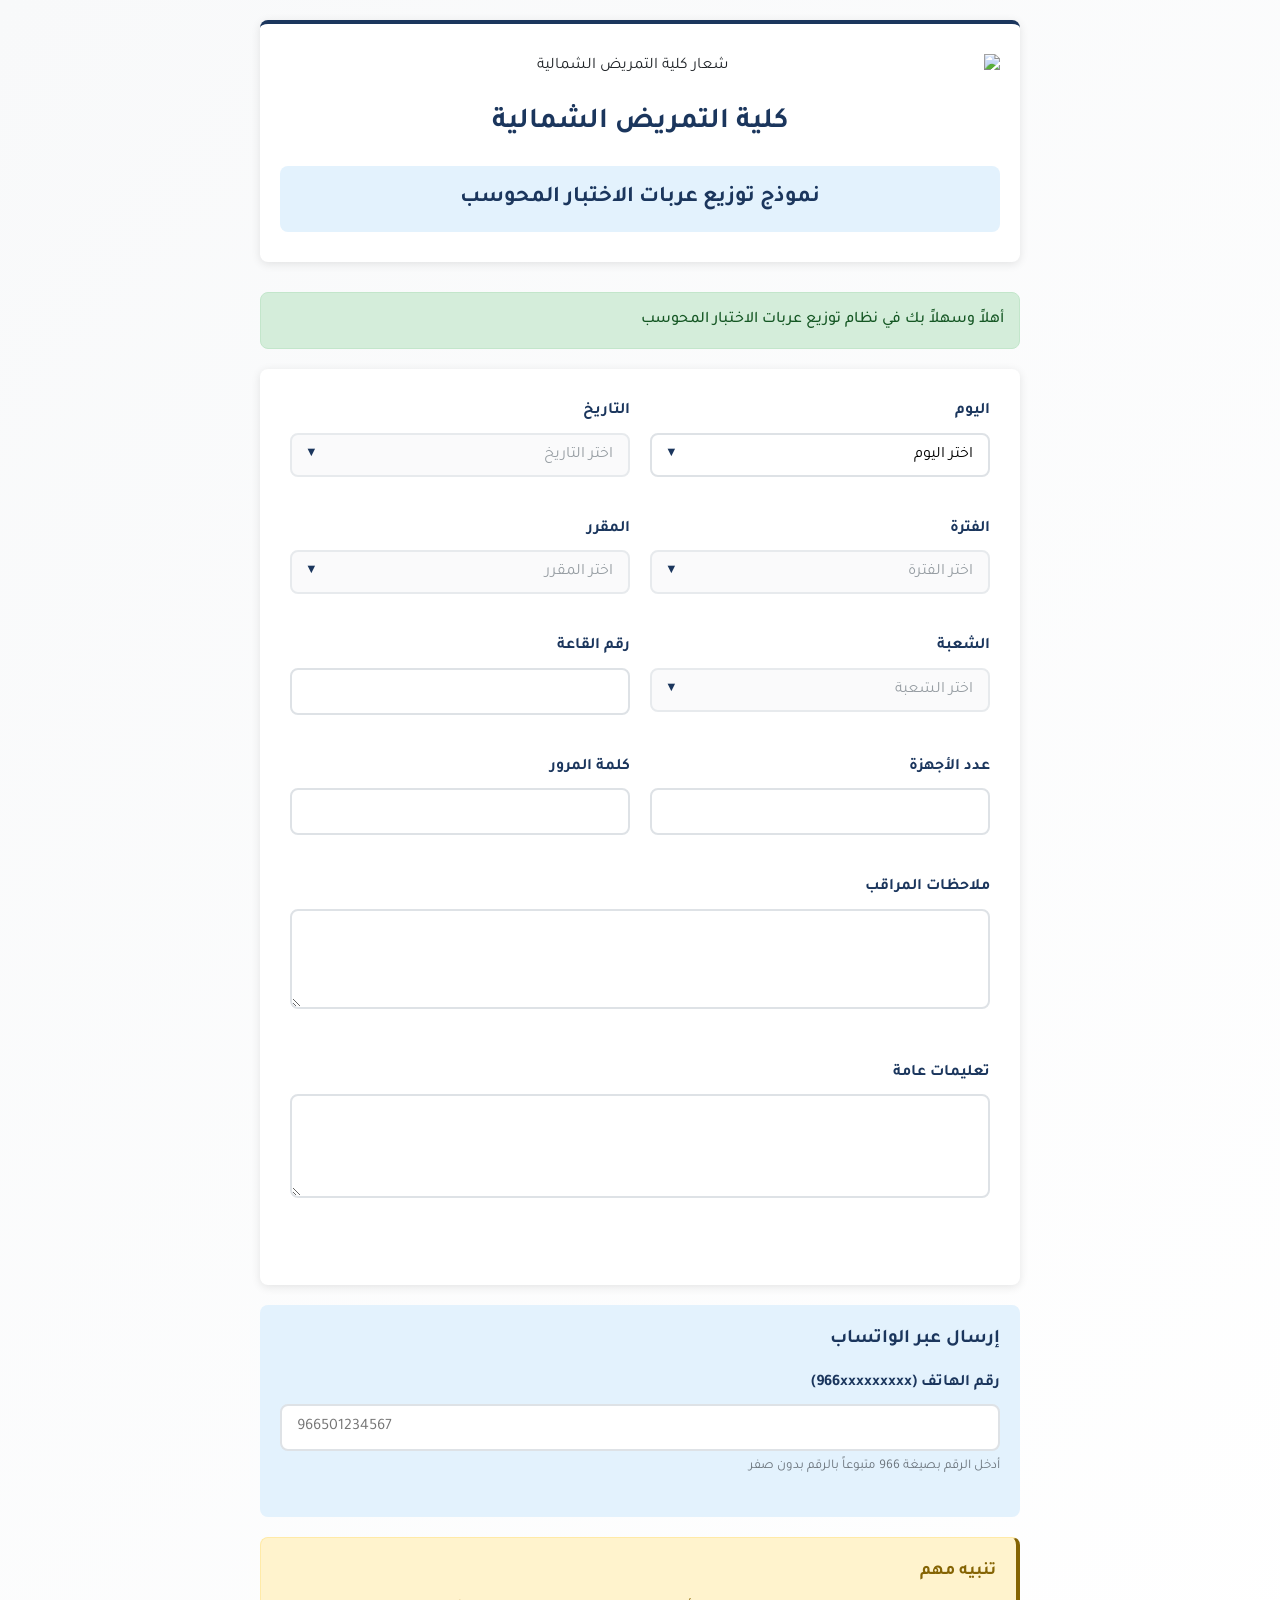
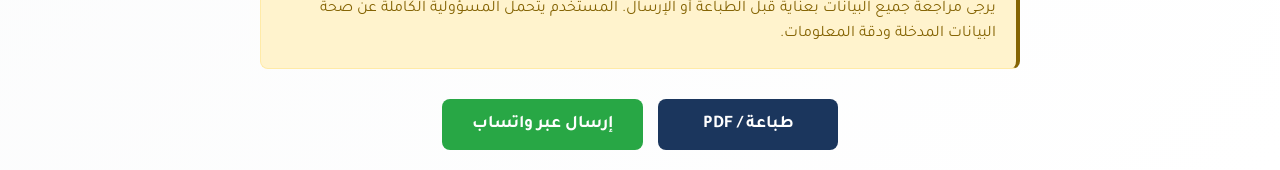
==== form/index.html @ c7e40557 "Add files via upload" ====
<!DOCTYPE html>
<html lang="ar" dir="rtl">
<head>
    <meta charset="UTF-8">
    <meta name="viewport" content="width=device-width, initial-scale=1.0">
    <title>نموذج توزيع عربات الاختبار المحوسب - كلية التمريض الشمالية</title>
    <link href="https://fonts.googleapis.com/css2?family=Tajawal:wght@400;500;700&display=swap" rel="stylesheet">
    <style>
        /* Design System Variables */
        :root {
            --ncn-primary: #1B365D;
            --ncn-secondary: #ffffff;
            --ncn-accent: #f8f9fa;
            --ncn-light-blue: #e3f2fd;
            --ncn-border: #dee2e6;
            --ncn-text: #212529;
            --ncn-text-muted: #6c757d;
            --ncn-success: #28a745;
            --ncn-danger: #dc3545;
            
            --font-family: 'Tajawal', 'Segoe UI', Arial, sans-serif;
            --border-radius: 8px;
            --shadow: 0 2px 10px rgba(0,0,0,0.1);
            --transition: all 0.3s ease;
        }

        * {
            margin: 0;
            padding: 0;
            box-sizing: border-box;
        }

        body {
            font-family: var(--font-family);
            line-height: 1.6;
            color: var(--ncn-text);
            background: linear-gradient(135deg, var(--ncn-accent) 0%, #ffffff 100%);
            min-height: 100vh;
            direction: rtl;
        }

        .container {
            max-width: 800px;
            margin: 0 auto;
            padding: 20px;
        }

        .header {
            text-align: center;
            background: var(--ncn-secondary);
            padding: 30px 20px;
            border-radius: var(--border-radius);
            box-shadow: var(--shadow);
            margin-bottom: 30px;
            border-top: 4px solid var(--ncn-primary);
        }



        .college-name {
            font-size: 1.8rem;
            font-weight: 700;
            color: var(--ncn-primary);
            margin-bottom: 5px;
        }



        .form-title {
            font-size: 1.4rem;
            font-weight: 600;
            color: var(--ncn-primary);
            margin-top: 20px;
            padding: 15px;
            background: var(--ncn-light-blue);
            border-radius: var(--border-radius);
        }

        .form-container {
            background: var(--ncn-secondary);
            padding: 30px;
            border-radius: var(--border-radius);
            box-shadow: var(--shadow);
            margin-bottom: 20px;
        }

        .form-grid {
            display: grid;
            grid-template-columns: repeat(auto-fit, minmax(300px, 1fr));
            gap: 20px;
            margin-bottom: 25px;
        }

        .form-group {
            margin-bottom: 20px;
        }

        .form-group.full-width {
            grid-column: 1 / -1;
        }

        .form-label {
            display: block;
            font-weight: 600;
            color: var(--ncn-primary);
            margin-bottom: 8px;
            font-size: 1rem;
        }

        .form-control {
            width: 100%;
            padding: 12px 15px;
            border: 2px solid var(--ncn-border);
            border-radius: var(--border-radius);
            font-size: 1rem;
            font-family: var(--font-family);
            transition: var(--transition);
            background: #ffffff;
        }

        .form-control:focus {
            outline: none;
            border-color: var(--ncn-primary);
            box-shadow: 0 0 0 3px rgba(27, 54, 93, 0.1);
        }

        .form-control:disabled {
            background: #f8f9fa;
            color: var(--ncn-text-muted);
            cursor: not-allowed;
        }

        .select-wrapper {
            position: relative;
        }

        .select-wrapper::after {
            content: '▼';
            position: absolute;
            left: 15px;
            top: 50%;
            transform: translateY(-50%);
            pointer-events: none;
            color: var(--ncn-primary);
            font-size: 0.8rem;
        }

        select.form-control {
            appearance: none;
            background: #ffffff;
            cursor: pointer;
            padding-left: 40px;
        }

        select.form-control:disabled {
            cursor: not-allowed;
        }

        textarea.form-control {
            resize: vertical;
            min-height: 100px;
        }

        .section-info {
            background: var(--ncn-light-blue);
            padding: 15px;
            border-radius: var(--border-radius);
            margin-top: 10px;
            border-right: 4px solid var(--ncn-primary);
        }

        .section-info h4 {
            color: var(--ncn-primary);
            margin-bottom: 8px;
            font-size: 1.1rem;
        }

        .info-grid {
            display: grid;
            grid-template-columns: repeat(auto-fit, minmax(150px, 1fr));
            gap: 10px;
        }

        .info-item {
            display: flex;
            align-items: center;
            gap: 5px;
        }

        .info-label {
            font-weight: 600;
            color: var(--ncn-primary);
        }

        .info-value {
            color: var(--ncn-text);
        }

        .buttons-container {
            display: flex;
            gap: 15px;
            justify-content: center;
            flex-wrap: wrap;
            margin-top: 30px;
        }

        .btn {
            padding: 15px 30px;
            border: none;
            border-radius: var(--border-radius);
            font-size: 1.1rem;
            font-weight: 600;
            font-family: var(--font-family);
            cursor: pointer;
            transition: var(--transition);
            display: flex;
            align-items: center;
            gap: 10px;
            text-decoration: none;
            min-width: 180px;
            justify-content: center;
        }

        .btn-primary {
            background: var(--ncn-primary);
            color: var(--ncn-secondary);
        }

        .btn-primary:hover {
            background: #0f2847;
            transform: translateY(-2px);
            box-shadow: var(--shadow);
        }

        .btn-success {
            background: var(--ncn-success);
            color: var(--ncn-secondary);
        }

        .btn-success:hover {
            background: #218838;
            transform: translateY(-2px);
            box-shadow: var(--shadow);
        }

        .btn:disabled {
            opacity: 0.6;
            cursor: not-allowed;
            transform: none;
        }

        .whatsapp-section {
            background: var(--ncn-light-blue);
            padding: 20px;
            border-radius: var(--border-radius);
            margin-bottom: 20px;
        }

        .alert {
            padding: 15px;
            border-radius: var(--border-radius);
            margin-bottom: 20px;
            font-weight: 500;
        }

        .alert-warning {
            background: #fff3cd;
            color: #856404;
            border: 1px solid #ffeaa7;
        }

        .alert-success {
            background: #d4edda;
            color: #155724;
            border: 1px solid #c3e6cb;
        }

        .alert-error {
            background: #f8d7da;
            color: #721c24;
            border: 1px solid #f5c6cb;
        }

        .responsibility-notice {
            background: #fff3cd;
            border: 1px solid #ffeaa7;
            border-radius: var(--border-radius);
            padding: 20px;
            margin-bottom: 20px;
            border-right: 4px solid #856404;
        }

        .responsibility-notice h4 {
            color: #856404;
            margin-bottom: 10px;
            font-size: 1.1rem;
        }

        .responsibility-notice p {
            color: #856404;
            margin: 0;
            line-height: 1.6;
        }

        @media (max-width: 768px) {
            .container {
                padding: 10px;
            }

            .form-container {
                padding: 20px;
            }

            .form-grid {
                grid-template-columns: 1fr;
            }

            .buttons-container {
                flex-direction: column;
                align-items: stretch;
            }

            .btn {
                min-width: auto;
            }

            .college-name {
                font-size: 1.5rem;
            }

            .form-title {
                font-size: 1.2rem;
            }
        }

        /* Print Styles */
        @media print {
            @page {
                size: A4;
                margin: 15mm;
            }
            body {
                background: white;
                color: black;
                font-size: 12pt;
                line-height: 1.4;
            }

            .container {
                max-width: none;
                padding: 0;
                margin: 0;
            }

            .buttons-container,
            .whatsapp-section,
            .alert {
                display: none !important;
            }

            .header {
                background: white;
                box-shadow: none;
                border: 2px solid var(--ncn-primary);
                margin-bottom: 15pt;
                page-break-after: avoid;
                padding: 15pt;
            }

            .header img {
                max-height: 60pt !important;
                margin-bottom: 8pt !important;
            }

            .form-container {
                background: white;
                box-shadow: none;
                border: 1px solid #ddd;
                page-break-inside: avoid;
                padding: 15pt;
                margin: 0;
            }

            .form-control {
                border: 1px solid #333;
                background: white;
                padding: 6pt;
                min-height: 20pt;
                font-size: 10pt;
            }

            .form-label {
                color: black;
                font-weight: bold;
                font-size: 10pt;
                margin-bottom: 4pt;
            }

            .section-info {
                background: #f5f5f5;
                border: 1px solid #ddd;
                page-break-inside: avoid;
                padding: 10pt;
                margin: 10pt 0;
            }

            .form-group {
                margin-bottom: 10pt;
            }

            .form-grid {
                gap: 10pt;
            }

            .college-name {
                font-size: 14pt;
            }

            .form-title {
                font-size: 12pt;
                padding: 8pt;
            }

            .logo {
                animation: none;
            }

            .print-only {
                display: block !important;
            }

            .no-print {
                display: none !important;
            }
        }
    </style>
</head>
<body>
    <div class="container">
        <!-- Header -->
        <div class="header">
            <img src="[data-uri]" alt="شعار كلية التمريض الشمالية" style="max-height: 100px; margin-bottom: 20px; display: block; margin-left: auto; margin-right: auto; width: auto;">

            <h1 class="college-name">كلية التمريض الشمالية</h1>

            <div class="form-title">نموذج توزيع عربات الاختبار المحوسب</div>
        </div>

        <!-- Alert Messages -->
        <div id="alertContainer"></div>

        <!-- Form -->
        <div class="form-container">
            <form id="examForm">
                <div class="form-grid">
                    <!-- Date and Time Selection -->
                    <div class="form-group">
                        <label class="form-label" for="day">اليوم</label>
                        <div class="select-wrapper">
                            <select class="form-control" id="day" required>
                                <option value="">اختر اليوم</option>
                                <option value="الأحد">الأحد</option>
                                <option value="الإثنين">الإثنين</option>
                                <option value="الثلاثاء">الثلاثاء</option>
                                <option value="الأربعاء">الأربعاء</option>
                                <option value="الخميس">الخميس</option>
                            </select>
                        </div>
                    </div>

                    <div class="form-group">
                        <label class="form-label" for="date">التاريخ</label>
                        <div class="select-wrapper">
                            <select class="form-control" id="date" required disabled>
                                <option value="">اختر التاريخ</option>
                            </select>
                        </div>
                    </div>

                    <div class="form-group">
                        <label class="form-label" for="period">الفترة</label>
                        <div class="select-wrapper">
                            <select class="form-control" id="period" required disabled>
                                <option value="">اختر الفترة</option>
                                <option value="الأولى">الأولى</option>
                                <option value="الثانية">الثانية</option>
                            </select>
                        </div>
                    </div>

                    <!-- Course Selection -->
                    <div class="form-group">
                        <label class="form-label" for="course">المقرر</label>
                        <div class="select-wrapper">
                            <select class="form-control" id="course" required disabled>
                                <option value="">اختر المقرر</option>
                            </select>
                        </div>
                    </div>

                    <div class="form-group">
                        <label class="form-label" for="section">الشعبة</label>
                        <div class="select-wrapper">
                            <select class="form-control" id="section" required disabled>
                                <option value="">اختر الشعبة</option>
                            </select>
                        </div>
                    </div>

                    <!-- Hall and Devices -->
                    <div class="form-group">
                        <label class="form-label" for="hallNumber">رقم القاعة</label>
                        <input type="text" class="form-control" id="hallNumber" required>
                    </div>

                    <div class="form-group">
                        <label class="form-label" for="deviceCount">عدد الأجهزة</label>
                        <input type="number" class="form-control" id="deviceCount" min="1" required>
                    </div>

                    <div class="form-group">
                        <label class="form-label" for="password">كلمة المرور</label>
                        <input type="password" class="form-control" id="password" required>
                    </div>

                    <!-- Text Areas -->
                    <div class="form-group full-width">
                        <label class="form-label" for="supervisorNotes">ملاحظات المراقب</label>
                        <textarea class="form-control" id="supervisorNotes" rows="3" required></textarea>
                    </div>

                    <div class="form-group full-width">
                        <label class="form-label" for="generalInstructions">تعليمات عامة</label>
                        <textarea class="form-control" id="generalInstructions" rows="4" required></textarea>
                    </div>
                </div>

                <!-- Section Information -->
                <div id="sectionInfo" class="section-info" style="display: none;">
                    <h4>معلومات الشعبة</h4>
                    <div class="info-grid">
                        <div class="info-item">
                            <span class="info-label">رمز المقرر:</span>
                            <span class="info-value" id="infoCourseCode">-</span>
                        </div>
                        <div class="info-item">
                            <span class="info-label">الجنس:</span>
                            <span class="info-value" id="infoGender">-</span>
                        </div>
                        <div class="info-item">
                            <span class="info-label">عدد المسجلين:</span>
                            <span class="info-value" id="infoCount">-</span>
                        </div>
                        <div class="info-item">
                            <span class="info-label">التوزيع المقترح:</span>
                            <span class="info-value" id="infoDistribution">-</span>
                        </div>

                    </div>
                </div>
            </form>
        </div>

        <!-- WhatsApp Section -->
        <div class="whatsapp-section no-print">
            <h3 style="color: var(--ncn-primary); margin-bottom: 15px; font-size: 1.2rem;">إرسال عبر الواتساب</h3>
            <div class="form-group">
                <label class="form-label" for="phoneNumber">رقم الهاتف (966xxxxxxxxx)</label>
                <input type="tel" class="form-control" id="phoneNumber" placeholder="966501234567" pattern="966[0-9]{9}">
                <small style="color: var(--ncn-text-muted); margin-top: 5px; display: block;">أدخل الرقم بصيغة 966 متبوعاً بالرقم بدون صفر</small>
            </div>
        </div>

        <!-- User Responsibility Notice -->
        <div class="responsibility-notice no-print">
            <h4>تنبيه مهم</h4>
            <p>يرجى مراجعة جميع البيانات بعناية قبل الطباعة أو الإرسال. المستخدم يتحمل المسؤولية الكاملة عن صحة البيانات المدخلة ودقة المعلومات.</p>
        </div>

        <!-- Buttons -->
        <div class="buttons-container no-print">
            <button type="button" class="btn btn-primary" id="printBtn">
                <span>طباعة / PDF</span>
            </button>
            <button type="button" class="btn btn-success" id="whatsappBtn">
                <span>إرسال عبر واتساب</span>
            </button>
        </div>
    </div>

    <script>
        // Exam schedule data
        const examSchedule = {
            "الأحد|26/10/2025|الأولى": [
                {code: "NURS441", name: "ادارة التمريض نظري", section: 7102, gender: "اناث", count: 52, distribution: "A7=26, A8=26", evening: ""},
                {code: "NURS441", name: "ادارة التمريض نظري", section: 7106, gender: "اناث", count: 40, distribution: "B1=20, B2=20", evening: ""},
                {code: "NURS441", name: "ادارة التمريض نظري", section: 7122, gender: "ذكور", count: 26, distribution: "G1=26", evening: ""},
                {code: "NURS441", name: "ادارة التمريض نظري", section: 7126, gender: "ذكور", count: 59, distribution: "G2=30, G3=29", evening: ""},
                {code: "NURS441", name: "ادارة التمريض نظري", section: 7110, gender: "اناث", count: 26, distribution: "C6=26", evening: ""},
                {code: "NURS441", name: "ادارة التمريض نظري", section: 7113, gender: "اناث", count: 48, distribution: "C7=24, C8=24", evening: ""},
                {code: "NURS441", name: "ادارة التمريض نظري", section: 7117, gender: "اناث", count: 55, distribution: "D7=28, D8=27", evening: "مسائي"},
                {code: "NURS441", name: "ادارة التمريض نظري", section: 7130, gender: "ذكور", count: 35, distribution: "C8=35", evening: "مسائي"}
            ],
            "الأحد|26/10/2025|الثانية": [
                {code: "IC101", name: "مدخل الى الثقافة الاسلامية", section: 4104, gender: "اناث", count: 68, distribution: "A7=34, A8=34", evening: ""},
                {code: "IC101", name: "مدخل الى الثقافة الاسلامية", section: 4111, gender: "ذكور", count: 39, distribution: "G1=20, G2=19", evening: ""}
            ],
            "الإثنين|27/10/2025|الأولى": [
                {code: "PENG003", name: "اللغة الانجليزية تحضيري 3", section: 2113, gender: "اناث", count: 37, distribution: "D7=19, D8=18", evening: "مسائي"},
                {code: "PENG003", name: "اللغة الانجليزية تحضيري 3", section: 2121, gender: "اناث", count: 52, distribution: "D5=26, D6=26", evening: ""},
                {code: "PENG003", name: "اللغة الانجليزية تحضيري 3", section: 2101, gender: "اناث", count: 61, distribution: "F5=31, F6=30", evening: ""},
                {code: "PENG003", name: "اللغة الانجليزية تحضيري 3", section: 2106, gender: "ذكور", count: 61, distribution: "H4=31, H5=30", evening: ""}
            ],
            "الإثنين|27/10/2025|الثانية": [
                {code: "IC102", name: "الاسلام وبناء المجتمع", section: 7111, gender: "اناث", count: 45, distribution: "A7=23, A8=22", evening: ""},
                {code: "IC102", name: "الاسلام وبناء المجتمع", section: 7131, gender: "ذكور", count: 38, distribution: "G1=19, G2=19", evening: ""},
                {code: "IC102", name: "الاسلام وبناء المجتمع", section: 7103, gender: "اناث", count: 52, distribution: "F10=26, F9=26", evening: ""},
                {code: "IC102", name: "الاسلام وبناء المجتمع", section: 7119, gender: "اناث", count: 45, distribution: "F8=23, B6=22", evening: ""},
                {code: "IC102", name: "الاسلام وبناء المجتمع", section: 7127, gender: "ذكور", count: 31, distribution: "G3=31", evening: ""},
                {code: "IC102", name: "الاسلام وبناء المجتمع", section: 7107, gender: "اناث", count: 50, distribution: "B7=25, B8=25", evening: ""},
                {code: "IC102", name: "الاسلام وبناء المجتمع", section: 7123, gender: "ذكور", count: 39, distribution: "G5=20, G6=19", evening: ""},
                {code: "IC102", name: "الاسلام وبناء المجتمع", section: 7115, gender: "اناث", count: 45, distribution: "C2=23, C6=22", evening: ""}
            ],
            "الثلاثاء|28/10/2025|الأولى": [
                {code: "ARAB102", name: "التحرير العربي", section: 6109, gender: "ذكور", count: 62, distribution: "G1=31, G2=31", evening: ""},
                {code: "ARAB102", name: "التحرير العربي", section: 6103, gender: "اناث", count: 56, distribution: "D7=28, D8=28", evening: ""},
                {code: "ARAB102", name: "التحرير العربي", section: 6106, gender: "اناث", count: 54, distribution: "D5=27, D6=27", evening: ""}
            ],
            "الثلاثاء|28/10/2025|الثانية": [
                {code: "CHEM203", name: "الكيمياء الحيوية", section: 3104, gender: "اناث", count: 61, distribution: "A7=31, A8=30", evening: ""},
                {code: "CHEM203", name: "الكيمياء الحيوية", section: 3109, gender: "اناث", count: 44, distribution: "D6=22, D7=22", evening: ""},
                {code: "CHEM203", name: "الكيمياء الحيوية", section: 3114, gender: "ذكور", count: 31, distribution: "G1=31", evening: ""},
                {code: "CHEM203", name: "الكيمياء الحيوية", section: 3117, gender: "اناث", count: 30, distribution: "D7=30", evening: "مسائي"},
                {code: "CHEM203", name: "الكيمياء الحيوية", section: 3120, gender: "ذكور", count: 10, distribution: "C8=10", evening: "مسائي"}
            ],
            "الخميس|30/10/2025|الثانية": [
                {code: "PHYL281", name: "علم وظائف الاعضاء", section: 3102, gender: "اناث", count: 46, distribution: "A7=23, A8=23", evening: ""},
                {code: "PHYL281", name: "علم وظائف الاعضاء", section: 3107, gender: "اناث", count: 46, distribution: "D6=23, D7=23", evening: ""},
                {code: "PHYL281", name: "علم وظائف الاعضاء", section: 3125, gender: "اناث", count: 26, distribution: "B7=26", evening: ""},
                {code: "PHYL281", name: "علم وظائف الاعضاء", section: 3112, gender: "ذكور", count: 45, distribution: "G3=23, G4=22", evening: ""},
                {code: "PHYL281", name: "علم وظائف الاعضاء", section: 3119, gender: "اناث", count: 53, distribution: "C6=27, C7=26", evening: ""},
                {code: "PHYL281", name: "علم وظائف الاعضاء", section: 3121, gender: "ذكور", count: 18, distribution: "G7=18", evening: ""},
                {code: "PHYL281", name: "علم وظائف الاعضاء", section: 3122, gender: "اناث", count: 16, distribution: "D6=16", evening: "مسائي"}
            ],
            "الأحد|02/11/2025|الأولى": [
                {code: "ARAB101", name: "مهارات اللغة العربية", section: 3105, gender: "اناث", count: 54, distribution: "A7=27, A8=27", evening: ""},
                {code: "ARAB101", name: "مهارات اللغة العربية", section: 3115, gender: "ذكور", count: 49, distribution: "G1=25, G2=24", evening: ""},
                {code: "ARAB101", name: "مهارات اللغة العربية", section: 3110, gender: "اناث", count: 56, distribution: "B6=28, B7=28", evening: ""}
            ],
            "الأحد|02/11/2025|الثانية": [
                {code: "PHRM304", name: "علم الادوية 2", section: 5103, gender: "اناث", count: 51, distribution: "C8=26, C9=25", evening: ""},
                {code: "PHRM304", name: "علم الادوية 2", section: 5115, gender: "اناث", count: 29, distribution: "D6=29", evening: ""},
                {code: "PHRM304", name: "علم الادوية 2", section: 5118, gender: "ذكور", count: 20, distribution: "G1=20", evening: ""},
                {code: "PHRM304", name: "علم الادوية 2", section: 5126, gender: "اناث", count: 13, distribution: "B7=13", evening: "مسائي"},
                {code: "PHRM304", name: "علم الادوية 2", section: 5109, gender: "اناث", count: 48, distribution: "D8=24, B6=24", evening: ""},
                {code: "PHRM304", name: "علم الادوية 2", section: 5124, gender: "ذكور", count: 7, distribution: "G1=7", evening: ""},
                {code: "PHRM304", name: "علم الادوية 2", section: 5106, gender: "اناث", count: 44, distribution: "B7=22, B8=22", evening: ""},
                {code: "PHRM304", name: "علم الادوية 2", section: 5112, gender: "اناث", count: 45, distribution: "C7=23, C6=22", evening: ""},
                {code: "PHRM304", name: "علم الادوية 2", section: 5121, gender: "ذكور", count: 35, distribution: "G3=35", evening: ""}
            ],
            "الإثنين|03/11/2025|الأولى": [
                {code: "NURS331", name: "تمريض الامومة نظري", section: 6102, gender: "اناث", count: 27, distribution: "A7=27", evening: ""},
                {code: "NURS331", name: "تمريض الامومة نظري", section: 6105, gender: "اناث", count: 18, distribution: "A8=18", evening: ""},
                {code: "NURS331", name: "تمريض الامومة نظري", section: 6110, gender: "اناث", count: 35, distribution: "F9=35", evening: "مسائي"},
                {code: "NURS331", name: "تمريض الامومة نظري", section: 6108, gender: "ذكور", count: 48, distribution: "C8=24, C9=24", evening: "مسائي"}
            ],
            "الإثنين|03/11/2025|الثانية": [
                {code: "PHYS121", name: "فيزياء طبية", section: 2108, gender: "ذكور", count: 37, distribution: "G1=25, G2=12", evening: ""},
                {code: "PHYS121", name: "فيزياء طبية", section: 2116, gender: "اناث", count: 15, distribution: "A7=15", evening: ""},
                {code: "PHYS121", name: "فيزياء طبية", section: 2117, gender: "اناث", count: 9, distribution: "F10=9", evening: "مسائي"},
                {code: "PHYS121", name: "فيزياء طبية", section: 2102, gender: "اناث", count: 48, distribution: "C7=24, C8=24", evening: ""},
                {code: "PHYS121", name: "فيزياء طبية", section: 2119, gender: "ذكور", count: 10, distribution: "A7=10", evening: "مسائي"}
            ],
            "الثلاثاء|04/11/2025|الأولى": [
                {code: "NURS421", name: "تمريض صحة المجتمع نظري", section: 8101, gender: "اناث", count: 52, distribution: "A7=26, A8=26", evening: ""},
                {code: "NURS421", name: "تمريض صحة المجتمع نظري", section: 8105, gender: "اناث", count: 19, distribution: "C7=19", evening: ""},
                {code: "NURS421", name: "تمريض صحة المجتمع نظري", section: 8109, gender: "ذكور", count: 12, distribution: "G3=12", evening: ""},
                {code: "NURS421", name: "تمريض صحة المجتمع نظري", section: 8119, gender: "ذكور", count: 42, distribution: "C6=21, C7=21", evening: "مسائي"},
                {code: "NURS421", name: "تمريض صحة المجتمع نظري", section: 8117, gender: "اناث", count: 23, distribution: "D5=23", evening: "مسائي"}
            ],
            "الأربعاء|05/11/2025|الأولى": [
                {code: "NURS213", name: "اساسيات التمريض 2 نظري", section: 4101, gender: "اناث", count: 50, distribution: "C8=25, C9=25", evening: ""},
                {code: "NURS213", name: "اساسيات التمريض 2 نظري", section: 4107, gender: "ذكور", count: 50, distribution: "G8=25, H1=25", evening: ""},
                {code: "NURS213", name: "اساسيات التمريض 2 نظري", section: 4116, gender: "اناث", count: 44, distribution: "F7=22, F6=22", evening: ""},
                {code: "NURS213", name: "اساسيات التمريض 2 نظري", section: 4118, gender: "ذكور", count: 24, distribution: "G3=24", evening: ""},
                {code: "NURS213", name: "اساسيات التمريض 2 نظري", section: 4115, gender: "اناث", count: 50, distribution: "E8=25, E9=25", evening: ""}
            ],
            "الخميس|06/11/2025|الأولى": [
                {code: "NURS313", name: "تمريض عناية بالغين متقدم نظري", section: 6101, gender: "اناث", count: 37, distribution: "A7=19, A8=18", evening: ""},
                {code: "NURS313", name: "تمريض عناية بالغين متقدم نظري", section: 6104, gender: "اناث", count: 32, distribution: "C9=32", evening: ""},
                {code: "NURS313", name: "تمريض عناية بالغين متقدم نظري", section: 6107, gender: "ذكور", count: 40, distribution: "G1=20, G2=20", evening: ""},
                {code: "BIOL281", name: "علم الأحياء الدقيقه", section: 4102, gender: "اناث", count: 56, distribution: "D6=28, D7=28", evening: ""},
                {code: "BIOL281", name: "علم الأحياء الدقيقه", section: 4108, gender: "ذكور", count: 25, distribution: "G3=25", evening: ""},
                {code: "NURS313", name: "تمريض عناية بالغين متقدم نظري", section: 6112, gender: "اناث", count: 20, distribution: "D6=20", evening: "مسائي"},
                {code: "NURS313", name: "تمريض عناية بالغين متقدم نظري", section: 6111, gender: "ذكور", count: 45, distribution: "C8=23, C9=22", evening: "مسائي"}
            ]
        };

        // Get available dates for selected day
        function getAvailableDates(selectedDay) {
            const dates = new Set();
            Object.keys(examSchedule).forEach(key => {
                const [day, date, period] = key.split('|');
                if (day === selectedDay) {
                    dates.add(date);
                }
            });
            return Array.from(dates).sort();
        }

        // Get available periods for selected day and date
        function getAvailablePeriods(selectedDay, selectedDate) {
            const periods = new Set();
            Object.keys(examSchedule).forEach(key => {
                const [day, date, period] = key.split('|');
                if (day === selectedDay && date === selectedDate) {
                    periods.add(period);
                }
            });
            return Array.from(periods);
        }

        // Get available courses for selected combination
        function getAvailableCourses(selectedDay, selectedDate, selectedPeriod) {
            const key = `${selectedDay}|${selectedDate}|${selectedPeriod}`;
            const courses = examSchedule[key] || [];
            
            const uniqueCourses = new Map();
            courses.forEach(course => {
                const courseKey = `${course.code}|${course.name}`;
                if (!uniqueCourses.has(courseKey)) {
                    uniqueCourses.set(courseKey, course);
                }
            });
            
            return Array.from(uniqueCourses.values());
        }

        // Get available sections for selected course
        function getAvailableSections(selectedDay, selectedDate, selectedPeriod, selectedCourseCode) {
            const key = `${selectedDay}|${selectedDate}|${selectedPeriod}`;
            const courses = examSchedule[key] || [];
            
            return courses.filter(course => course.code === selectedCourseCode);
        }

        // DOM elements
        const daySelect = document.getElementById('day');
        const dateSelect = document.getElementById('date');
        const periodSelect = document.getElementById('period');
        const courseSelect = document.getElementById('course');
        const sectionSelect = document.getElementById('section');
        const sectionInfo = document.getElementById('sectionInfo');
        const printBtn = document.getElementById('printBtn');
        const whatsappBtn = document.getElementById('whatsappBtn');
        const alertContainer = document.getElementById('alertContainer');

        // Helper function to show alerts
        function showAlert(message, type = 'info') {
            const alertDiv = document.createElement('div');
            alertDiv.className = `alert alert-${type}`;
            alertDiv.textContent = message;
            
            alertContainer.innerHTML = '';
            alertContainer.appendChild(alertDiv);
            
            setTimeout(() => {
                alertDiv.remove();
            }, 5000);
        }

        // Event listeners
        daySelect.addEventListener('change', function() {
            const selectedDay = this.value;
            
            // Reset subsequent dropdowns
            dateSelect.innerHTML = '<option value="">اختر التاريخ</option>';
            periodSelect.innerHTML = '<option value="">اختر الفترة</option>';
            courseSelect.innerHTML = '<option value="">اختر المقرر</option>';
            sectionSelect.innerHTML = '<option value="">اختر الشعبة</option>';
            sectionInfo.style.display = 'none';
            
            if (selectedDay) {
                // Enable and populate dates
                const dates = getAvailableDates(selectedDay);
                dates.forEach(date => {
                    const option = document.createElement('option');
                    option.value = date;
                    option.textContent = date;
                    dateSelect.appendChild(option);
                });
                dateSelect.disabled = false;
            } else {
                dateSelect.disabled = true;
                periodSelect.disabled = true;
                courseSelect.disabled = true;
                sectionSelect.disabled = true;
            }
        });

        dateSelect.addEventListener('change', function() {
            const selectedDay = daySelect.value;
            const selectedDate = this.value;
            
            // Reset subsequent dropdowns
            periodSelect.innerHTML = '<option value="">اختر الفترة</option>';
            courseSelect.innerHTML = '<option value="">اختر المقرر</option>';
            sectionSelect.innerHTML = '<option value="">اختر الشعبة</option>';
            sectionInfo.style.display = 'none';
            
            if (selectedDate) {
                // Enable and populate periods
                const periods = getAvailablePeriods(selectedDay, selectedDate);
                periods.forEach(period => {
                    const option = document.createElement('option');
                    option.value = period;
                    option.textContent = period;
                    periodSelect.appendChild(option);
                });
                periodSelect.disabled = false;
            } else {
                periodSelect.disabled = true;
                courseSelect.disabled = true;
                sectionSelect.disabled = true;
            }
        });

        periodSelect.addEventListener('change', function() {
            const selectedDay = daySelect.value;
            const selectedDate = dateSelect.value;
            const selectedPeriod = this.value;
            
            // Reset subsequent dropdowns
            courseSelect.innerHTML = '<option value="">اختر المقرر</option>';
            sectionSelect.innerHTML = '<option value="">اختر الشعبة</option>';
            sectionInfo.style.display = 'none';
            
            if (selectedPeriod) {
                // Enable and populate courses
                const courses = getAvailableCourses(selectedDay, selectedDate, selectedPeriod);
                courses.forEach(course => {
                    const option = document.createElement('option');
                    option.value = course.code;
                    option.textContent = `${course.code} - ${course.name}`;
                    courseSelect.appendChild(option);
                });
                courseSelect.disabled = false;
            } else {
                courseSelect.disabled = true;
                sectionSelect.disabled = true;
            }
        });

        courseSelect.addEventListener('change', function() {
            const selectedDay = daySelect.value;
            const selectedDate = dateSelect.value;
            const selectedPeriod = periodSelect.value;
            const selectedCourseCode = this.value;
            
            // Reset subsequent dropdowns
            sectionSelect.innerHTML = '<option value="">اختر الشعبة</option>';
            sectionInfo.style.display = 'none';
            
            if (selectedCourseCode) {
                // Enable and populate sections
                const sections = getAvailableSections(selectedDay, selectedDate, selectedPeriod, selectedCourseCode);
                sections.forEach(section => {
                    const option = document.createElement('option');
                    option.value = section.section;
                    option.textContent = `الشعبة ${section.section} - ${section.gender} (${section.count} طالب${section.count > 10 ? 'اً' : ''})`;
                    option.dataset.sectionData = JSON.stringify(section);
                    sectionSelect.appendChild(option);
                });
                sectionSelect.disabled = false;
            } else {
                sectionSelect.disabled = true;
            }
        });

        sectionSelect.addEventListener('change', function() {
            if (this.value) {
                const selectedOption = this.options[this.selectedIndex];
                const sectionData = JSON.parse(selectedOption.dataset.sectionData);
                
                // Update section information
                document.getElementById('infoCourseCode').textContent = sectionData.code;
                document.getElementById('infoGender').textContent = sectionData.gender;
                document.getElementById('infoCount').textContent = sectionData.count;
                document.getElementById('infoDistribution').textContent = sectionData.distribution;

                
                sectionInfo.style.display = 'block';
            } else {
                sectionInfo.style.display = 'none';
            }
        });

        // Print functionality
        printBtn.addEventListener('click', function() {
            // Validate required fields
            const requiredFields = ['day', 'date', 'period', 'course', 'section', 'hallNumber', 'deviceCount', 'password', 'supervisorNotes', 'generalInstructions'];
            const missingFields = [];
            
            requiredFields.forEach(fieldId => {
                const field = document.getElementById(fieldId);
                if (!field.value.trim()) {
                    missingFields.push(field.previousElementSibling.textContent);
                }
            });
            
            if (missingFields.length > 0) {
                showAlert(`يرجى إكمال الحقول التالية: ${missingFields.join(', ')}`, 'error');
                return;
            }
            
            showAlert('جاري التحضير للطباعة...', 'success');
            setTimeout(() => {
                window.print();
            }, 500);
        });

        // WhatsApp functionality
        whatsappBtn.addEventListener('click', function() {
            const phoneNumber = document.getElementById('phoneNumber').value.trim();
            
            if (!phoneNumber) {
                showAlert('يرجى إدخال رقم الهاتف', 'warning');
                return;
            }
            
            if (!/^966[0-9]{9}$/.test(phoneNumber)) {
                showAlert('يرجى إدخال رقم هاتف صحيح بصيغة 966xxxxxxxxx', 'error');
                return;
            }
            
            // Validate required fields
            const requiredFields = ['day', 'date', 'period', 'course', 'section', 'hallNumber', 'deviceCount', 'supervisorNotes', 'generalInstructions'];
            const missingFields = [];
            
            requiredFields.forEach(fieldId => {
                const field = document.getElementById(fieldId);
                if (!field.value.trim()) {
                    missingFields.push(field.previousElementSibling.textContent);
                }
            });
            
            if (missingFields.length > 0) {
                showAlert(`يرجى إكمال الحقول التالية: ${missingFields.join(', ')}`, 'error');
                return;
            }
            
            // Create WhatsApp message
            const message = createWhatsAppMessage();
            const whatsappUrl = `https://wa.me/${phoneNumber}?text=${encodeURIComponent(message)}`;
            
            showAlert('جاري فتح واتساب...', 'success');
            
            // Open WhatsApp in new window
            try {
                const newWindow = window.open(whatsappUrl, '_blank');
                if (!newWindow) {
                    // Fallback if popup blocked
                    window.location.href = whatsappUrl;
                }
            } catch (error) {
                // Direct navigation as fallback
                window.location.href = whatsappUrl;
            }
        });

        function createWhatsAppMessage() {
            const day = document.getElementById('day').value;
            const date = document.getElementById('date').value;
            const period = document.getElementById('period').value;
            const courseText = document.getElementById('course').options[document.getElementById('course').selectedIndex].text;
            const sectionText = document.getElementById('section').options[document.getElementById('section').selectedIndex].text;
            const hallNumber = document.getElementById('hallNumber').value;
            const deviceCount = document.getElementById('deviceCount').value;
            const supervisorNotes = document.getElementById('supervisorNotes').value;
            const generalInstructions = document.getElementById('generalInstructions').value;
            
            let message = `📋 *نموذج توزيع عربات الاختبار المحوسب*\n`;
            message += `🏛️ *كلية التمريض الشمالية*\n\n`;
            message += `📅 *تفاصيل الاختبار:*\n`;
            message += `• اليوم: ${day}\n`;
            message += `• التاريخ: ${date}\n`;
            message += `• الفترة: ${period}\n`;
            message += `• المقرر: ${courseText}\n`;
            message += `• الشعبة: ${sectionText}\n\n`;
            message += `🏛️ *تفاصيل القاعة:*\n`;
            message += `• رقم القاعة: ${hallNumber}\n`;
            message += `• عدد الأجهزة: ${deviceCount}\n\n`;
            
            if (supervisorNotes) {
                message += `📝 *ملاحظات المراقب:*\n${supervisorNotes}\n\n`;
            }
            
            if (generalInstructions) {
                message += `📋 *التعليمات العامة:*\n${generalInstructions}\n\n`;
            }
            
            message += `⏰ تم إنشاء هذا النموذج في: ${new Date().toLocaleString('ar-SA')}\n`;
            message += `📱 تم إنشاؤه بواسطة نظام كلية التمريض الشمالية`;
            
            return message;
        }

        // Initialize form
        document.addEventListener('DOMContentLoaded', function() {
            showAlert('أهلاً وسهلاً بك في نظام توزيع عربات الاختبار المحوسب', 'success');
        });
    </script>
</body>
</html>
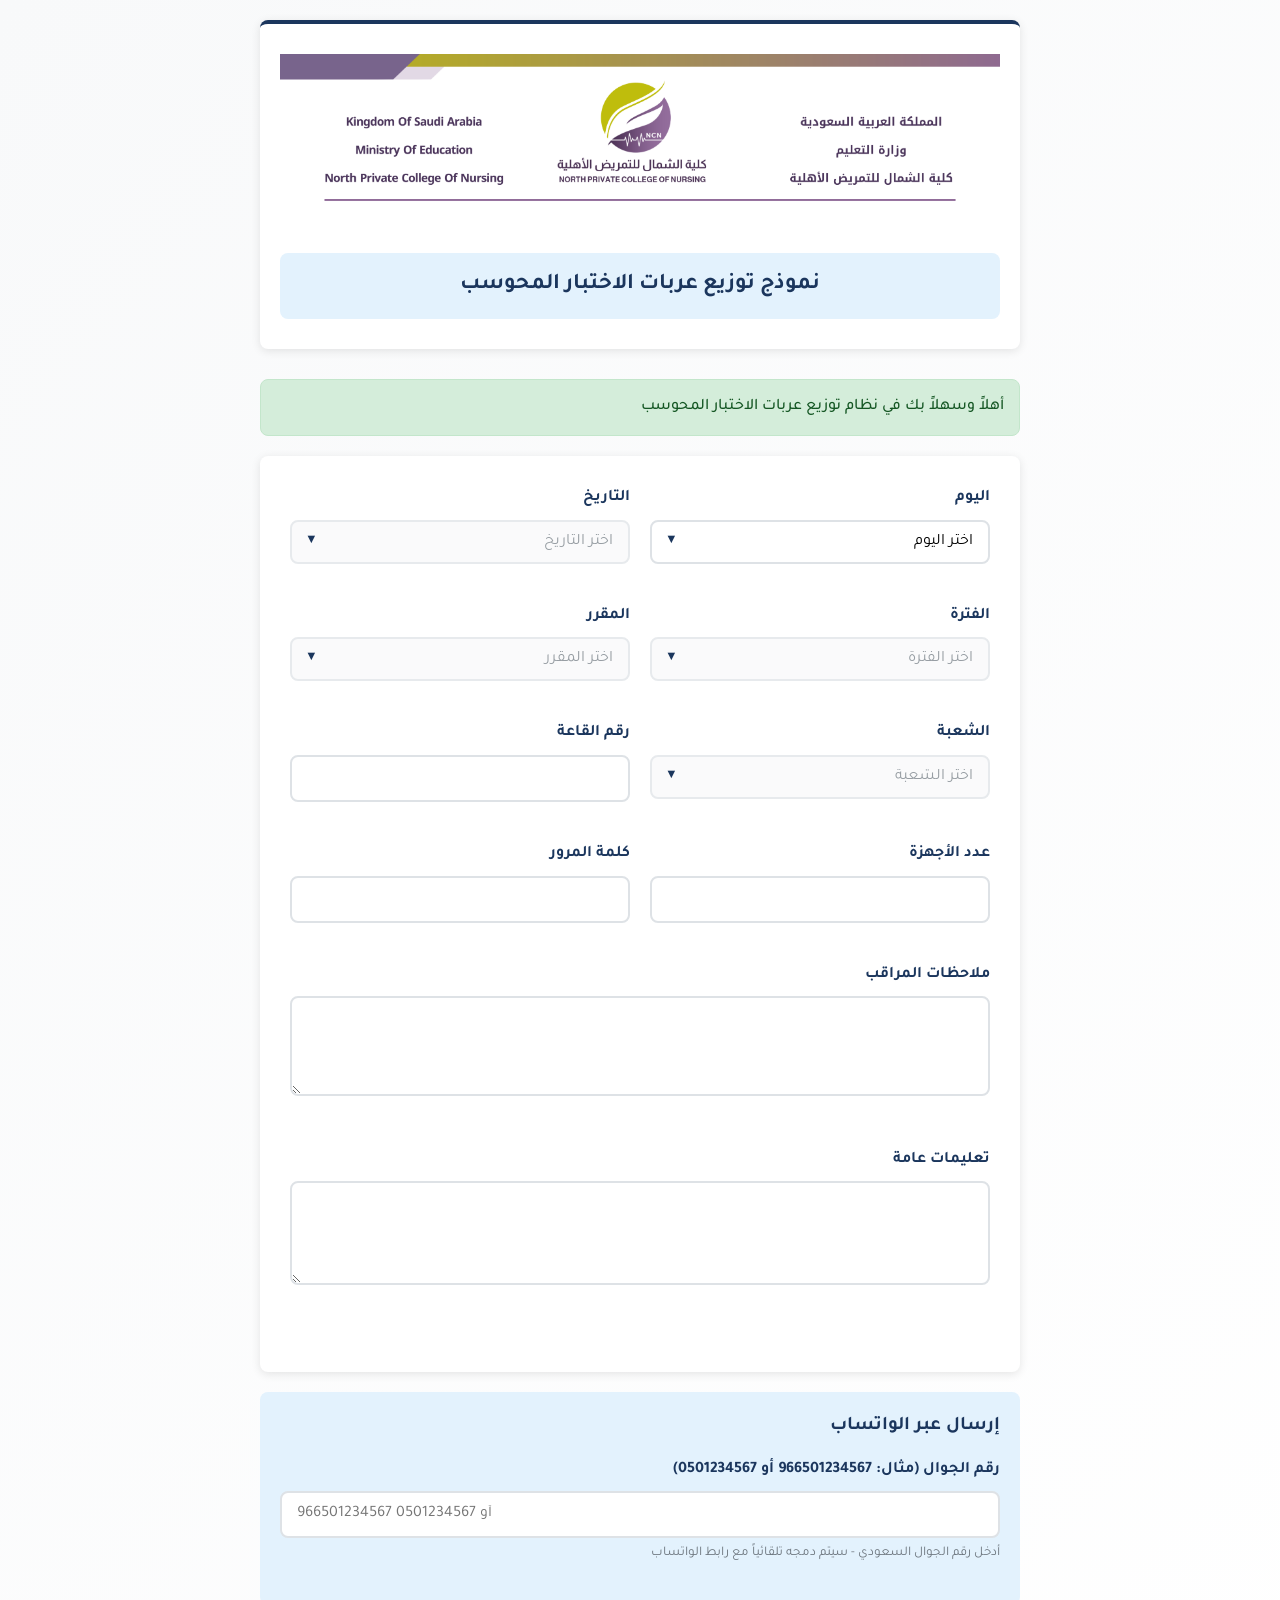
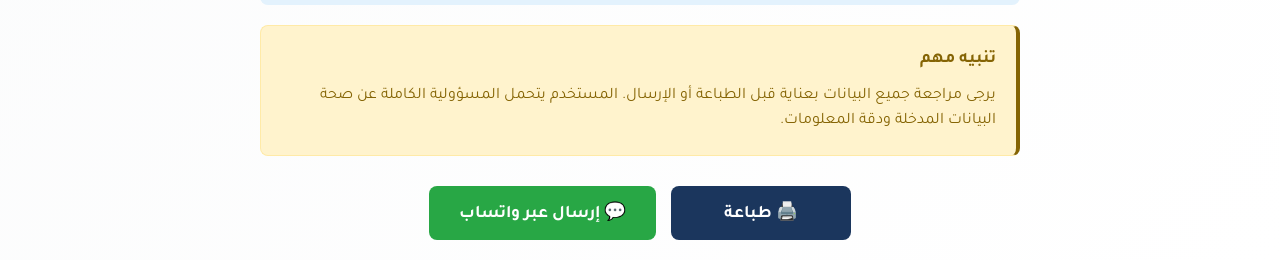
==== commit 264ac9e2: "Add files via upload" ====
--- a/form/index.html
+++ b/form/index.html
@@ -367,7 +367,7 @@
                 padding: 15pt;
             }
 
-            .header img {
+            .header-image {
                 max-height: 60pt !important;
                 margin-bottom: 8pt !important;
             }
@@ -439,10 +439,7 @@
     <div class="container">
         <!-- Header -->
         <div class="header">
-            <img src="[data-uri]" alt="شعار كلية التمريض الشمالية" style="max-height: 100px; margin-bottom: 20px; display: block; margin-left: auto; margin-right: auto; width: auto;">
-
-            <h1 class="college-name">كلية التمريض الشمالية</h1>
-
+            <img src="https://nre-nec.github.io/pictures/header.png" alt="صورة الهيدر" class="header-image" style="max-width: 100%; height: auto; display: block; margin: 0 auto 20px auto;">
             <div class="form-title">نموذج توزيع عربات الاختبار المحوسب</div>
         </div>
 
@@ -565,9 +562,9 @@
         <div class="whatsapp-section no-print">
             <h3 style="color: var(--ncn-primary); margin-bottom: 15px; font-size: 1.2rem;">إرسال عبر الواتساب</h3>
             <div class="form-group">
-                <label class="form-label" for="phoneNumber">رقم الهاتف (966xxxxxxxxx)</label>
-                <input type="tel" class="form-control" id="phoneNumber" placeholder="966501234567" pattern="966[0-9]{9}">
-                <small style="color: var(--ncn-text-muted); margin-top: 5px; display: block;">أدخل الرقم بصيغة 966 متبوعاً بالرقم بدون صفر</small>
+                <label class="form-label" for="phoneNumber">رقم الجوال (مثال: 966501234567 أو 0501234567)</label>
+                <input type="tel" class="form-control" id="phoneNumber" placeholder="966501234567 أو 0501234567">
+                <small style="color: var(--ncn-text-muted); margin-top: 5px; display: block;">أدخل رقم الجوال السعودي - سيتم دمجه تلقائياً مع رابط الواتساب</small>
             </div>
         </div>
 
@@ -580,10 +577,10 @@
         <!-- Buttons -->
         <div class="buttons-container no-print">
             <button type="button" class="btn btn-primary" id="printBtn">
-                <span>طباعة / PDF</span>
+                <span>🖨️ طباعة</span>
             </button>
             <button type="button" class="btn btn-success" id="whatsappBtn">
-                <span>إرسال عبر واتساب</span>
+                <span>💬 إرسال عبر واتساب</span>
             </button>
         </div>
     </div>
@@ -913,10 +910,8 @@
                 return;
             }
             
-            showAlert('جاري التحضير للطباعة...', 'success');
-            setTimeout(() => {
-                window.print();
-            }, 500);
+            // Print directly
+            window.print();
         });
 
         // WhatsApp functionality
@@ -924,13 +919,27 @@
             const phoneNumber = document.getElementById('phoneNumber').value.trim();
             
             if (!phoneNumber) {
-                showAlert('يرجى إدخال رقم الهاتف', 'warning');
+                showAlert('يرجى إدخال رقم الجوال أولاً', 'warning');
                 return;
             }
             
-            if (!/^966[0-9]{9}$/.test(phoneNumber)) {
-                showAlert('يرجى إدخال رقم هاتف صحيح بصيغة 966xxxxxxxxx', 'error');
+            // Clean phone number (remove spaces, dashes, etc.)
+            const cleanedPhone = phoneNumber.replace(/\D/g, '');
+            
+            // Validate phone number format
+            if (!/^966[0-9]{9}$/.test(cleanedPhone) && !/^[0-9]{9,10}$/.test(cleanedPhone)) {
+                showAlert('يرجى إدخال رقم جوال صحيح (مثال: 966501234567 أو 501234567)', 'error');
                 return;
+            }
+            
+            // Format phone number - ensure it starts with 966
+            let formattedPhone = cleanedPhone;
+            if (!formattedPhone.startsWith('966')) {
+                // If starts with 0, remove it
+                if (formattedPhone.startsWith('0')) {
+                    formattedPhone = formattedPhone.substring(1);
+                }
+                formattedPhone = '966' + formattedPhone;
             }
             
             // Validate required fields
@@ -951,21 +960,12 @@
             
             // Create WhatsApp message
             const message = createWhatsAppMessage();
-            const whatsappUrl = `https://wa.me/${phoneNumber}?text=${encodeURIComponent(message)}`;
-            
-            showAlert('جاري فتح واتساب...', 'success');
-            
-            // Open WhatsApp in new window
-            try {
-                const newWindow = window.open(whatsappUrl, '_blank');
-                if (!newWindow) {
-                    // Fallback if popup blocked
-                    window.location.href = whatsappUrl;
-                }
-            } catch (error) {
-                // Direct navigation as fallback
-                window.location.href = whatsappUrl;
-            }
+            
+            // Build WhatsApp URL
+            const whatsappUrl = `https://wa.me/${formattedPhone}?text=${encodeURIComponent(message)}`;
+            
+            // Open WhatsApp in new tab
+            window.open(whatsappUrl, '_blank');
         });
 
         function createWhatsAppMessage() {
